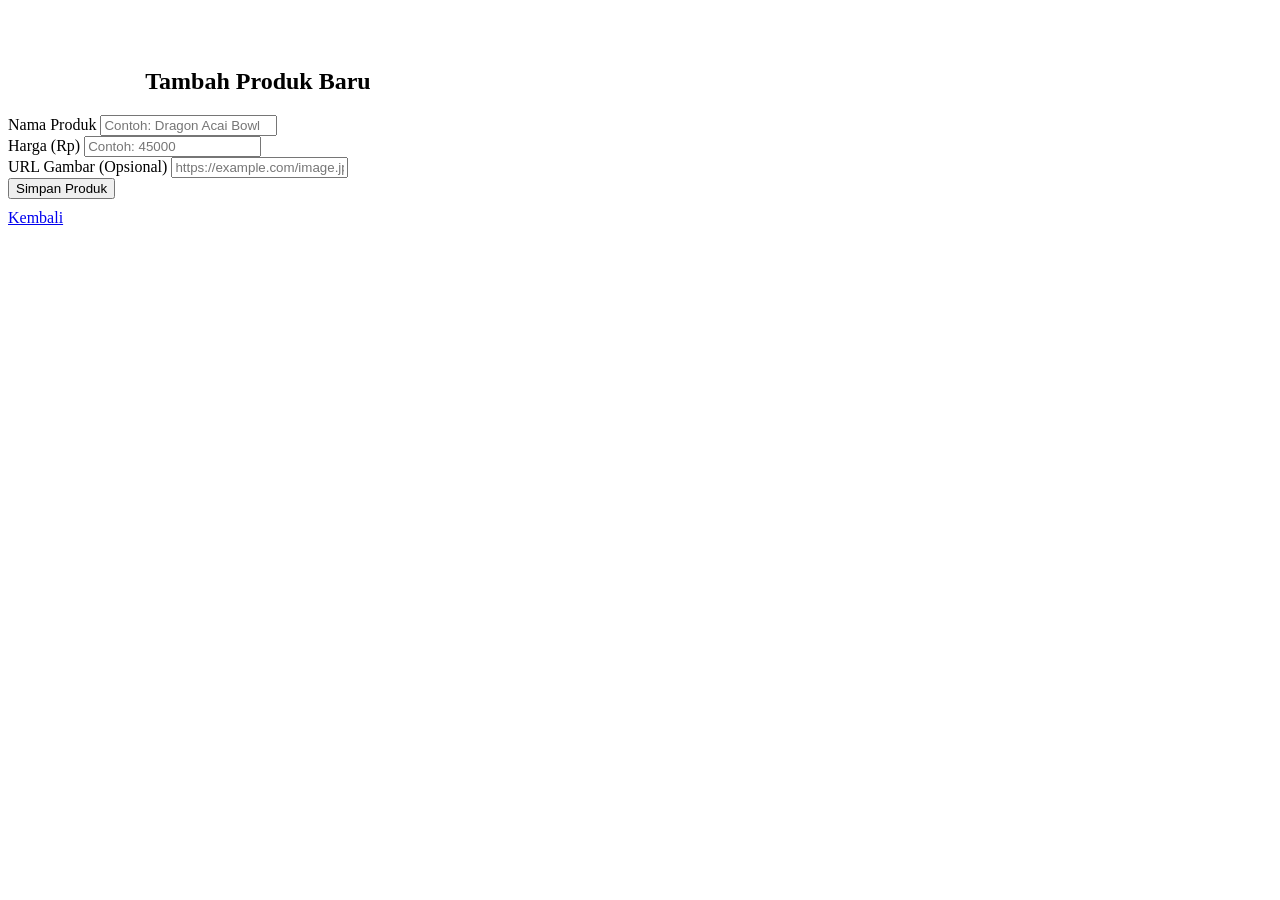
==== add-product.html @ a495cad0 "Add add-product.html for new product form" ====
<!DOCTYPE html>
<html lang="id">
<head>
  <meta charset="UTF-8">
  <meta name="viewport" content="width=device-width, initial-scale=1.0">
  <title>Tambah Produk - Acai Bowl Store</title>
  <link rel="stylesheet" href="css/style.css">
</head>
<body>
  <div class="container" style="max-width: 500px; padding-top: 40px;">
    <div class="card" style="max-width: 100%; text-align: left;">
      <h2 class="brand-title" style="text-align: center;">Tambah Produk Baru</h2>
      
      <form id="addProductForm">
        <div class="form-group">
          <label for="pName">Nama Produk</label>
          <input type="text" id="pName" class="form-control" required placeholder="Contoh: Dragon Acai Bowl">
        </div>
        <div class="form-group">
          <label for="pPrice">Harga (Rp)</label>
          <input type="number" id="pPrice" class="form-control" required placeholder="Contoh: 45000">
        </div>
        <div class="form-group">
          <label for="pImage">URL Gambar (Opsional)</label>
          <input type="url" id="pImage" class="form-control" placeholder="https://example.com/image.jpg">
        </div>

        <button type="submit" class="btn btn-primary">Simpan Produk</button>
        <a href="seller.html" class="btn btn-outline" style="margin-top: 10px; display: block;">Kembali</a>
      </form>
    </div>
  </div>

  <script src="js/product.js"></script>
  <script src="js/login.js"></script>
  <script src="js/seller.js"></script>
</body>
</html>
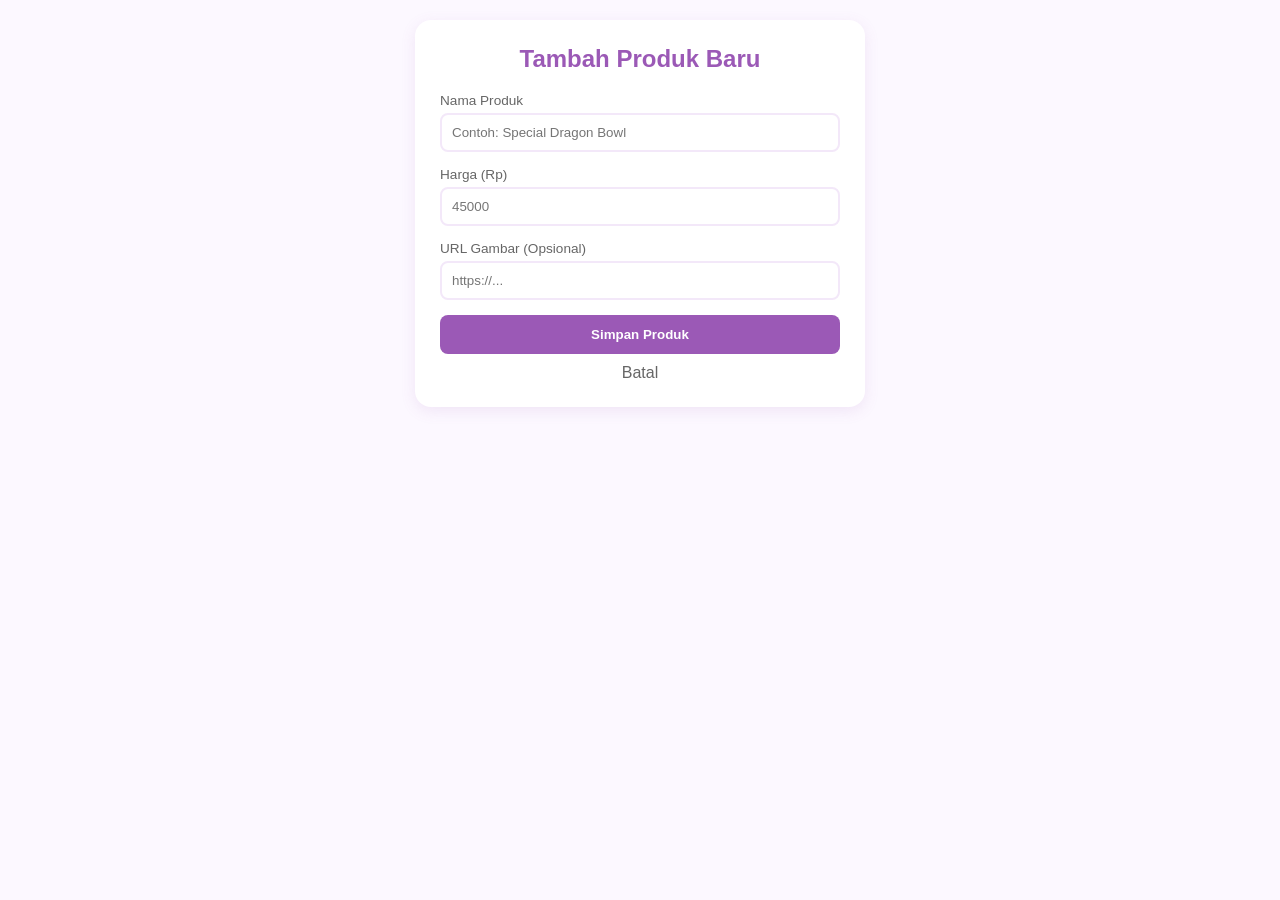
==== commit 39408e38: "Refactor add-product.html with inline styles and script" ====
--- a/add-product.html
+++ b/add-product.html
@@ -4,35 +4,46 @@
   <meta charset="UTF-8">
   <meta name="viewport" content="width=device-width, initial-scale=1.0">
   <title>Tambah Produk - Acai Bowl Store</title>
-  <link rel="stylesheet" href="css/style.css">
+  <style>
+    :root { --primary: #9b59b6; --primary-light: #f3e8f9; --bg-soft: #fcf8ff; --shadow: 0 4px 15px rgba(155, 89, 182, 0.12); }
+    * { box-sizing: border-box; margin: 0; padding: 0; font-family: sans-serif; }
+    body { background: var(--bg-soft); padding: 20px; }
+    .card { background: white; max-width: 450px; margin: 0 auto; padding: 25px; border-radius: 16px; box-shadow: var(--shadow); }
+    .form-group { margin-bottom: 15px; }
+    .form-group label { display: block; font-size: 0.85rem; color: #666; margin-bottom: 5px; }
+    .form-control { width: 100%; padding: 10px; border: 2px solid var(--primary-light); border-radius: 8px; outline: none; }
+    .btn { width: 100%; padding: 12px; background: var(--primary); color: white; border: none; border-radius: 8px; font-weight: bold; cursor: pointer; }
+  </style>
 </head>
 <body>
-  <div class="container" style="max-width: 500px; padding-top: 40px;">
-    <div class="card" style="max-width: 100%; text-align: left;">
-      <h2 class="brand-title" style="text-align: center;">Tambah Produk Baru</h2>
-      
-      <form id="addProductForm">
-        <div class="form-group">
-          <label for="pName">Nama Produk</label>
-          <input type="text" id="pName" class="form-control" required placeholder="Contoh: Dragon Acai Bowl">
-        </div>
-        <div class="form-group">
-          <label for="pPrice">Harga (Rp)</label>
-          <input type="number" id="pPrice" class="form-control" required placeholder="Contoh: 45000">
-        </div>
-        <div class="form-group">
-          <label for="pImage">URL Gambar (Opsional)</label>
-          <input type="url" id="pImage" class="form-control" placeholder="https://example.com/image.jpg">
-        </div>
+  <div class="card">
+    <h2 style="color:var(--primary); text-align:center; margin-bottom: 20px;">Tambah Produk Baru</h2>
+    <form id="addForm">
+      <div class="form-group"><label>Nama Produk</label><input type="text" id="pName" class="form-control" required placeholder="Contoh: Special Dragon Bowl"></div>
+      <div class="form-group"><label>Harga (Rp)</label><input type="number" id="pPrice" class="form-control" required placeholder="45000"></div>
+      <div class="form-group"><label>URL Gambar (Opsional)</label><input type="url" id="pImage" class="form-control" placeholder="https://..."></div>
+      <button type="submit" class="btn">Simpan Produk</button>
+      <a href="seller.html" style="display:block; text-align:center; margin-top:10px; color:#666; text-decoration:none;">Batal</a>
+    </form>
+  </div>
+  <script>
+    document.getElementById('addForm').addEventListener('submit', (e) => {
+      e.preventDefault();
+      const name = document.getElementById('pName').value;
+      const price = parseInt(document.getElementById('pPrice').value);
+      let image = document.getElementById('pImage').value;
+      if(!image) image = "https://images.unsplash.com/photo-1590301157890-4810ed352733?auto=format&fit=crop&w=400&q=80";
 
-        <button type="submit" class="btn btn-primary">Simpan Produk</button>
-        <a href="seller.html" class="btn btn-outline" style="margin-top: 10px; display: block;">Kembali</a>
-      </form>
-    </div>
-  </div>
+      const defaultProducts = [
+        { id: "1", name: "Berry Acai Bowl", price: 45000, image: "https://images.unsplash.com/photo-1590301157890-4810ed352733?auto=format&fit=crop&w=400&q=80" }
+      ];
+      let products = JSON.parse(localStorage.getItem('acai_products')) || defaultProducts;
+      products.push({ id: Date.now().toString(), name, price, image });
+      localStorage.setItem('acai_products', JSON.stringify(products));
 
-  <script src="js/product.js"></script>
-  <script src="js/login.js"></script>
-  <script src="js/seller.js"></script>
+      alert("Produk berhasil ditambahkan!");
+      window.location.href = 'seller.html';
+    });
+  </script>
 </body>
 </html>
